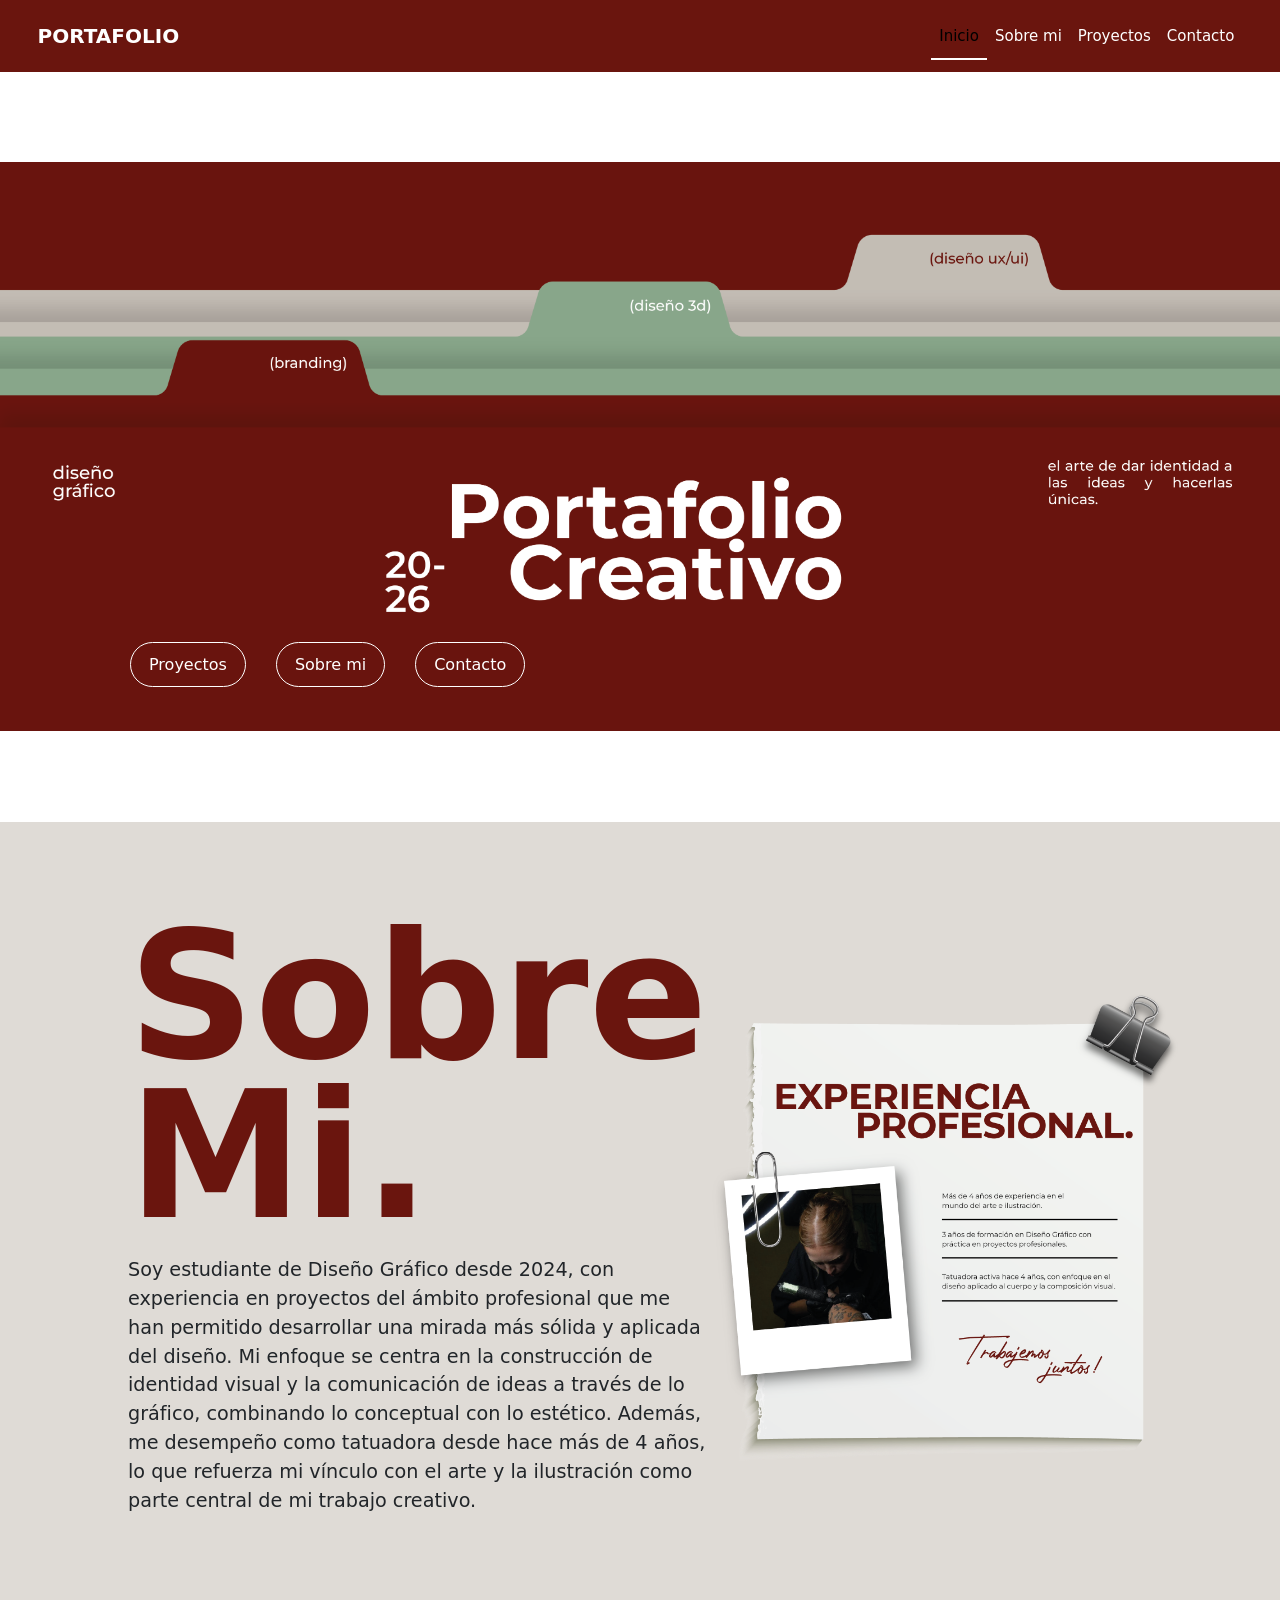
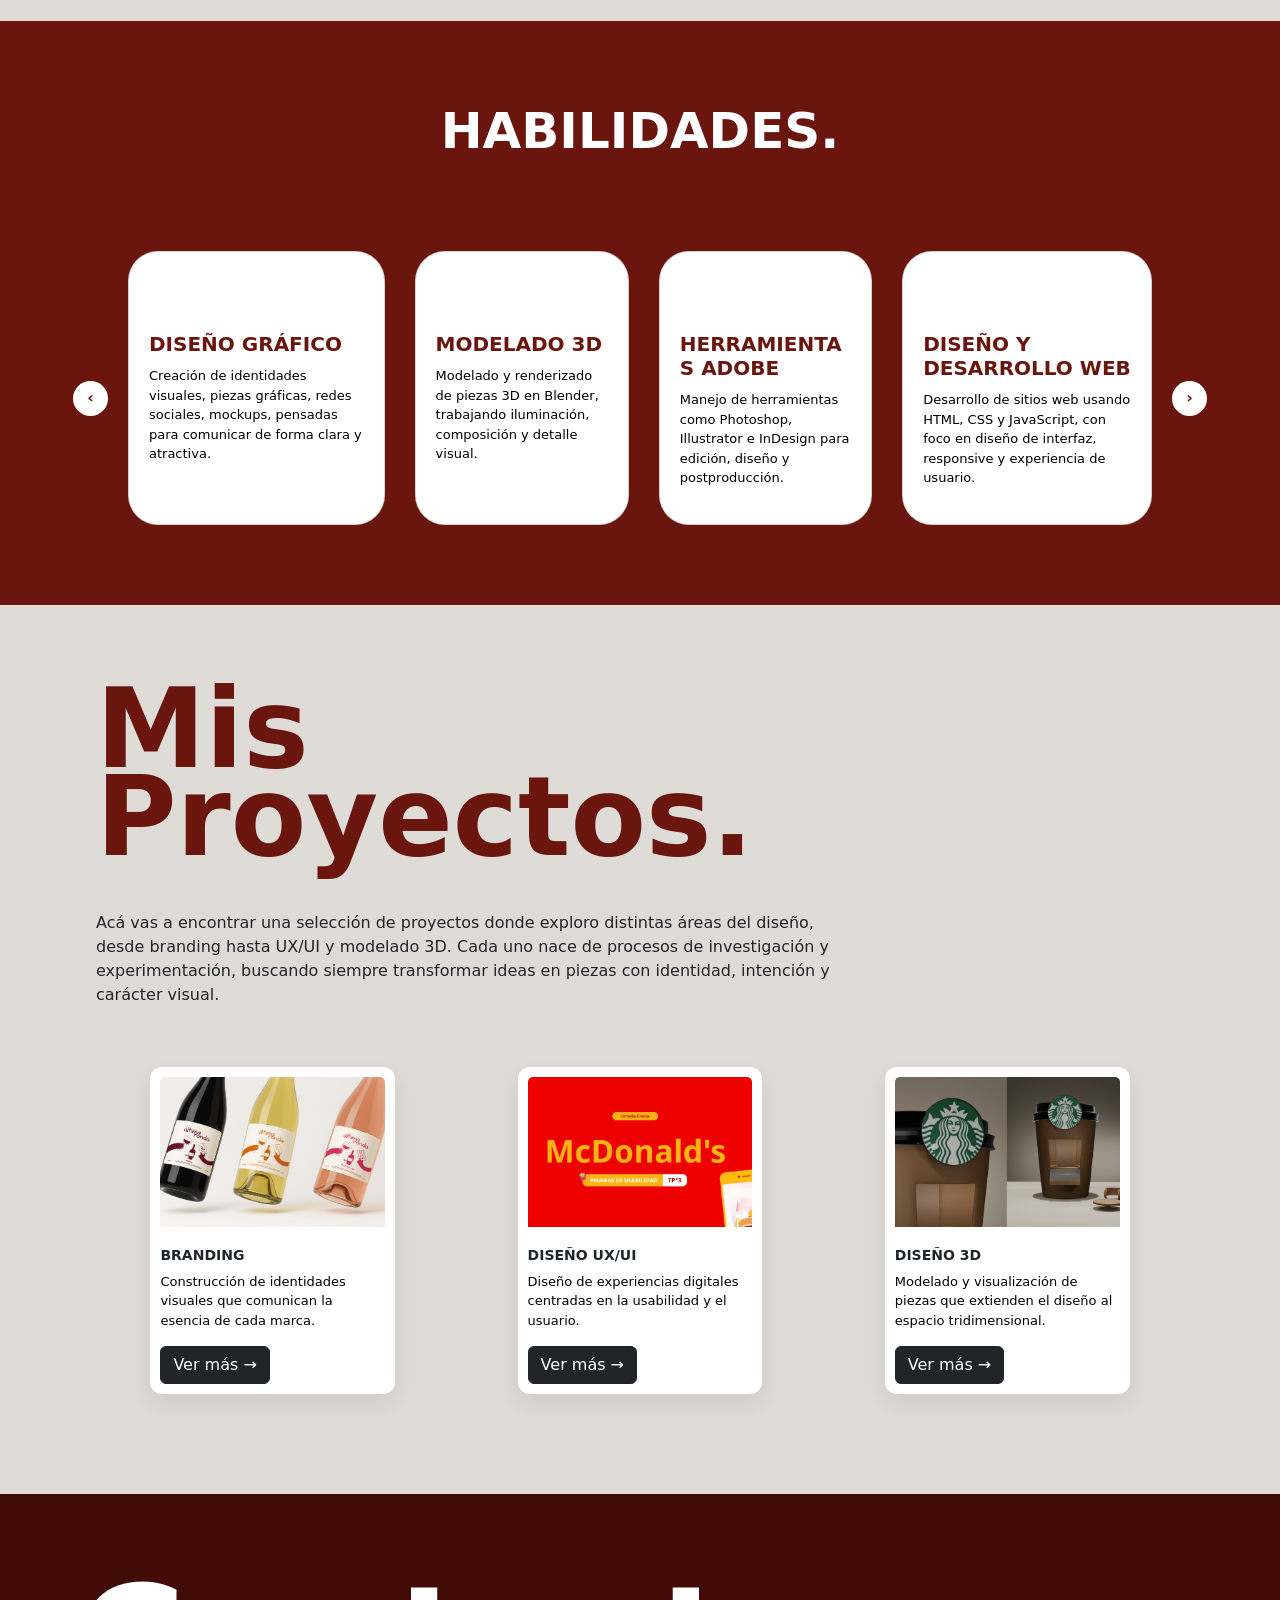
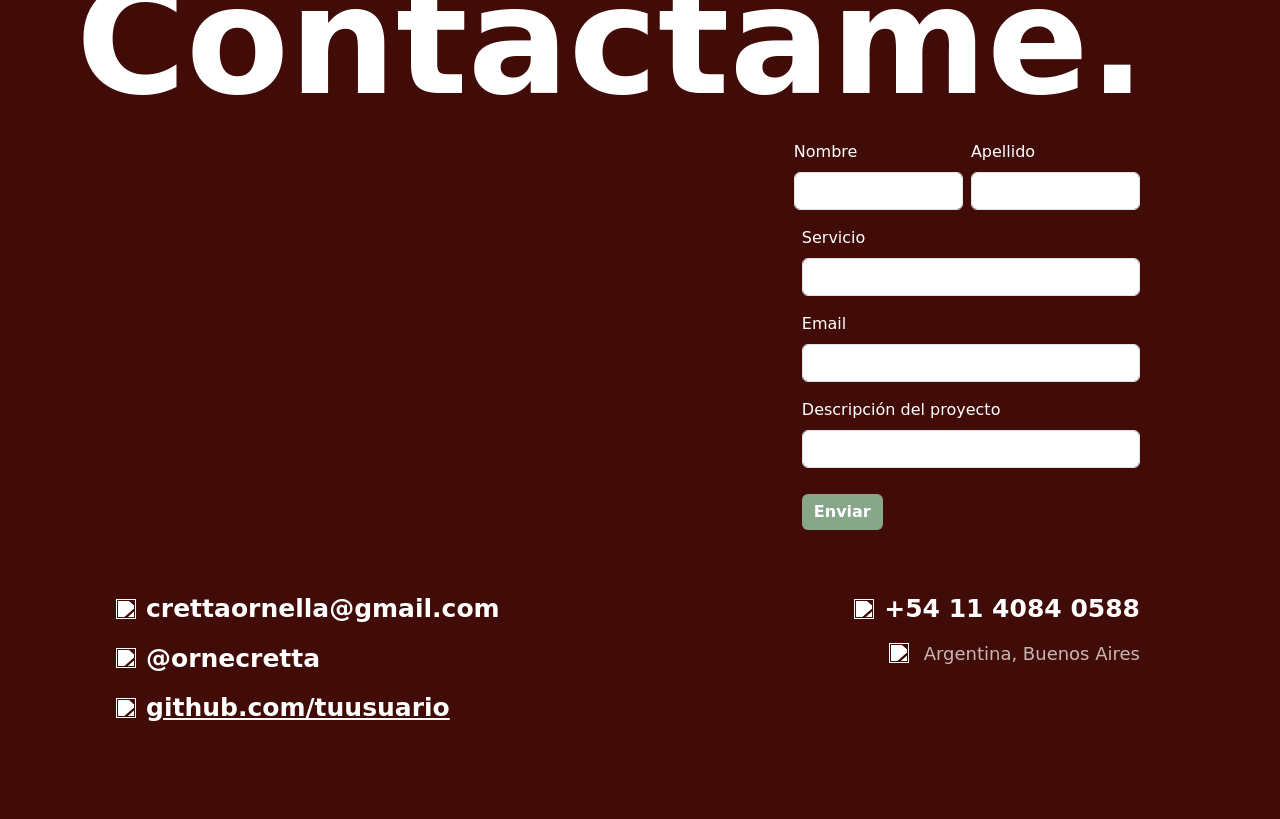
==== portafolio web/index.html @ 398d8da1 "Actualización final" ====
<!DOCTYPE html>
<html lang="es">
<head>
  <meta charset="UTF-8">
  <title>Mi Portafolio</title>
  <meta name="viewport" content="width=device-width, initial-scale=1">
  <link href="https://cdn.jsdelivr.net/npm/bootstrap@5.3.0/dist/css/bootstrap.min.css" rel="stylesheet">
  <link rel="stylesheet" href="stylesIndex.css">
  <link rel="preconnect" href="https://fonts.googleapis.com">
  <link rel="preconnect" href="https://fonts.gstatic.com" crossorigin>
  <link href="https://fonts.googleapis.com/css2?family=Staatliches&display=swap" rel="stylesheet">
</head>

<body>

<nav class="navbar navbar-expand-lg py-3">
  <div class="container-fluid">
    <a class="navbar-brand fw-bold text-white" href="#">PORTAFOLIO</a>

    <button class="navbar-toggler" type="button" data-bs-toggle="collapse" data-bs-target="#navbarMenu">
      <span class="navbar-toggler-icon"></span>
    </button>

    <div class="collapse navbar-collapse justify-content-end" id="navbarMenu">
      <div class="navbar-nav">
        <a class="nav-link active" href="#portada">Inicio</a>
        <a class="nav-link" href="#sobremi">Sobre mi</a>
        <a class="nav-link" href="#proyectos">Proyectos</a>
        <a class="nav-link" href="#contacto">Contacto</a>
      </div>
    </div>
  </div>
</nav>

<section id="portada" class="portada">

  <div class="contenido">
    <div class="botones">
      <a href="#proyectos">Proyectos</a>
      <a href="#sobremi">Sobre mi</a>
      <a href="#contacto">Contacto</a>
    </div>
  </div>

  </section>

<section id="sobremi" class="sobremi">
  
  <div class="col-left">
    <h1 class="left-title">Sobre<br>Mi.</h1>
    <p class="left-text">
      Soy estudiante de Diseño Gráfico desde 2024, con experiencia en proyectos del ámbito profesional que me han permitido desarrollar una mirada más sólida y aplicada del diseño. Mi enfoque se centra en la construcción de identidad visual y la comunicación de ideas a través de lo gráfico, combinando lo conceptual con lo estético. Además, me desempeño como tatuadora desde hace más de 4 años, lo que refuerza mi vínculo con el arte y la ilustración como parte central de mi trabajo creativo.
    </p>
  </div>

  <div class="col-right">
    <div class="miimagen">
      <img src="imagenes/SOBREMI.png" alt="Experiencia Profesional">
    </div>
  </div>

</section>

<section class="habilidades">

  <h2 class="titulo">HABILIDADES.</h2>

  <div class="slider">

    <button class="flecha izquierda">‹</button>

    <div class="contenedor-cards">
      
      <div class="card">
        <div class="icono">
<svg xmlns="http://www.w3.org/2000/svg" width="16" height="16" fill="currentColor" class="bi bi-palette2" viewBox="0 0 16 16">
  <path d="M0 .5A.5.5 0 0 1 .5 0h5a.5.5 0 0 1 .5.5v5.277l4.147-4.131a.5.5 0 0 1 .707 0l3.535 3.536a.5.5 0 0 1 0 .708L10.261 10H15.5a.5.5 0 0 1 .5.5v5a.5.5 0 0 1-.5.5H3a3 3 0 0 1-2.121-.879A3 3 0 0 1 0 13.044m6-.21 7.328-7.3-2.829-2.828L6 7.188zM4.5 13a1.5 1.5 0 1 0-3 0 1.5 1.5 0 0 0 3 0M15 15v-4H9.258l-4.015 4zM0 .5v12.495zm0 12.495V13z"/>
</svg>
        </div>
        <h3>DISEÑO GRÁFICO</h3>
        <p>Creación de identidades visuales, piezas gráficas, redes sociales, mockups, pensadas para comunicar de forma clara y atractiva.</p>
      </div>

      <div class="card">
        <div class="icono">
            <svg xmlns="http://www.w3.org/2000/svg" width="16" height="16" fill="currentColor" class="bi bi-box" viewBox="0 0 16 16">
  <path d="M8.186 1.113a.5.5 0 0 0-.372 0L1.846 3.5 8 5.961 14.154 3.5zM15 4.239l-6.5 2.6v7.922l6.5-2.6V4.24zM7.5 14.762V6.838L1 4.239v7.923zM7.443.184a1.5 1.5 0 0 1 1.114 0l7.129 2.852A.5.5 0 0 1 16 3.5v8.662a1 1 0 0 1-.629.928l-7.185 2.874a.5.5 0 0 1-.372 0L.63 13.09a1 1 0 0 1-.63-.928V3.5a.5.5 0 0 1 .314-.464z"/>
</svg>
        </div>
        <h3>MODELADO 3D</h3>
        <p>Modelado y renderizado de piezas 3D en Blender, trabajando iluminación, composición y detalle visual.</p>
      </div>

      <div class="card">
        <div class="icono">
            <svg xmlns="http://www.w3.org/2000/svg" width="16" height="16" fill="currentColor" class="bi bi-crop" viewBox="0 0 16 16">
  <path d="M3.5.5A.5.5 0 0 1 4 1v13h13a.5.5 0 0 1 0 1h-2v2a.5.5 0 0 1-1 0v-2H3.5a.5.5 0 0 1-.5-.5V4H1a.5.5 0 0 1 0-1h2V1a.5.5 0 0 1 .5-.5m2.5 3a.5.5 0 0 1 .5-.5h8a.5.5 0 0 1 .5.5v8a.5.5 0 0 1-1 0V4H6.5a.5.5 0 0 1-.5-.5"/>
</svg>
        </div>
        <h3>HERRAMIENTAS ADOBE</h3>
        <p>Manejo de herramientas como Photoshop, Illustrator e InDesign para edición, diseño y postproducción.</p>
      </div>

      <div class="card">
        <div class="icono">
            <svg xmlns="http://www.w3.org/2000/svg" width="16" height="16" fill="currentColor" class="bi bi-code-slash" viewBox="0 0 16 16">
  <path d="M10.478 1.647a.5.5 0 1 0-.956-.294l-4 13a.5.5 0 0 0 .956.294zM4.854 4.146a.5.5 0 0 1 0 .708L1.707 8l3.147 3.146a.5.5 0 0 1-.708.708l-3.5-3.5a.5.5 0 0 1 0-.708l3.5-3.5a.5.5 0 0 1 .708 0m6.292 0a.5.5 0 0 0 0 .708L14.293 8l-3.147 3.146a.5.5 0 0 0 .708.708l3.5-3.5a.5.5 0 0 0 0-.708l-3.5-3.5a.5.5 0 0 0-.708 0"/>
</svg>
        </div>
        <h3>DISEÑO Y DESARROLLO WEB</h3>
        <p>Desarrollo de sitios web usando HTML, CSS y JavaScript, con foco en diseño de interfaz, responsive y experiencia de usuario.</p>
      </div>
    </div>
    <button class="flecha derecha">›</button>
  </div>

</section>

</section>

<section id="proyectos" class="proyectos">
      <div class="contenido-proyectos">
    
    <div class="intro">
      <h2>Mis<br>Proyectos.</h2>
      <p>Acá vas a encontrar una selección de proyectos donde exploro distintas áreas del diseño, desde branding hasta UX/UI y modelado 3D. Cada uno nace de procesos de investigación y experimentación, buscando siempre transformar ideas en piezas con identidad, intención y carácter visual.</p>
    </div>
    
<div class="cards-container">

  <div class="card proyecto-card">
    <img src="imagenes/branding.jpg" class="card-img-top" alt="branding">
    <div class="card-body">
      <h5 class="card-title">BRANDING</h5>
      <p>Construcción de identidades visuales que comunican la esencia de cada marca.</p>
      <button class="btn btn-dark" data-bs-toggle="modal" data-bs-target="#modalBranding">
        Ver más → </button>
    </div>
  </div>

  <div class="modal fade" id="modalBranding" tabindex="-1">
  <div class="modal-dialog modal-dialog-centered modal-dialog-scrollable">
    <div class="modal-content">
      <div class="modal-header">
        <h5 class="modal-title">BRANDING</h5>
        <button type="button" class="btn-close" data-bs-dismiss="modal"></button>
      </div>
      <div class="modal-body">
        <p><strong>Descripción:</strong> Es el proceso estratégico de construir la identidad y personalidad de una marca. Su objetivo es gestionar las percepciones y emociones del público para diferenciar un negocio, creando una conexión real que transforma un producto en una experiencia memorable y coherente en cada punto de contacto.</p>
        <p><strong>Contenidos:</strong></p>
        <ul>
          <li>Creación de identidades visuales</li>
          <li>Diseño de logotipos y marcas</li>
          <li>Selección de paleta de colores estratégica</li>
          <li>Desarrollo de sistemas visuales y manuales de marca</li>
          <li>Diseño de papelería y aplicaciones comerciales</li>
          <li>Creación de iconografía y elementos gráficos únicos</li>
          <li>Aplicación de marca en mockups y redes sociales</li>
        </ul>
        <p><strong>Mis trabajos:</strong></p>
        <p>Diseño de etiquetas para marca de vino</p>
        <p>Manual corporativo de la marca Netflix</p>
        <p>Desarrollo de identidad visual para un bar de música alternativa</p>
      </div>

      <div class="modal-footer">
         <a href="branding.html#seccionBranding" class="btn btn-dark">
    Ver proyectos
  </a>
        <button class="btn btn-secondary" data-bs-dismiss="modal">Cerrar</button>
      </div>
    </div>
  </div>
</div>

  <div class="card proyecto-card">
    <img src="imagenes/diseñouxui.jpg" class="card-img-top" alt="diseño ux/ui">
    <div class="card-body">
      <h5 class="card-title">DISEÑO UX/UI</h5>
      <p>Diseño de experiencias digitales centradas en la usabilidad y el usuario.</p>
      <button class="btn btn-dark" data-bs-toggle="modal" data-bs-target="#modalDiseñoUxUi">
        Ver más → </button>
    </div>
  </div>

  <div class="modal fade" id="modalDiseñoUxUi" tabindex="-1">
  <div class="modal-dialog modal-dialog-centered modal-dialog-scrollable">
    <div class="modal-content">
      <div class="modal-header">
        <h5 class="modal-title">DISEÑO UX/UI</h5>
        <button type="button" class="btn-close" data-bs-dismiss="modal"></button>
      </div>
      <div class="modal-body">
        <p><strong>Descripción:</strong> Es la disciplina enfocada en crear productos digitales que sean funcionales, intuitivos y visualmente atractivos. Mientras el UX (Experiencia de Usuario) busca optimizar la lógica y facilidad de uso para resolver necesidades del usuario, el UI (Interfaz de Usuario) se encarga de la estética y la interacción visual para que el recorrido sea agradable y coherente.</p>
        <p><strong>Contenidos:</strong></p>
        <ul>
          <li>Investigación de usuario (User Research)</li>
          <li>Arquitectura de información</li>
          <li>Wireframing y Prototipado</li>
          <li>Diseño de interfaz (UI)</li>
          <li>Usabilidad y Accesibilidad</li>
          <li>Pruebas de usuario</li>
          <li>Diseño Responsivo</li>
        </ul>
        <p><strong>Mis trabajos:</strong></p>
        <p>Actualización de la App de McDonald's: Intervención integral en el diseño UX/UI para optimizar la navegación, mejorar la experiencia de compra y renovar la estética visual de la interfaz.</p>
      </div>

      <div class="modal-footer">
         <a href="branding.html#seccionDiseñoUxUi" class="btn btn-dark">
    Ver proyectos
  </a>
        <button class="btn btn-secondary" data-bs-dismiss="modal">Cerrar</button>
      </div>

    </div>
  </div>
  </div>

  <div class="card proyecto-card">
    <img src="imagenes/diseño3d.jpg" class="card-img-top" alt="diseño 3d">
    <div class="card-body">
      <h5 class="card-title">DISEÑO 3D</h5>
      <p>Modelado y visualización de piezas que extienden el diseño al espacio tridimensional.</p>
      <button class="btn btn-dark" data-bs-toggle="modal" data-bs-target="#modalDiseño3D">
        Ver más → </button>
    </div>
  </div>

<div class="modal fade" id="modalDiseño3D" tabindex="-1">
  <div class="modal-dialog modal-dialog-centered modal-dialog-scrollable">
    <div class="modal-content">
      <div class="modal-header">
        <h5 class="modal-title">DISEÑO 3D</h5>
        <button type="button" class="btn-close" data-bs-dismiss="modal"></button>
      </div>
      <div class="modal-body">
        <p><strong>Descripción:</strong> Es la creación de objetos y entornos tridimensionales mediante software especializado. Esta disciplina permite proyectar productos y espacios con realismo, facilitando la comprensión de volúmenes, materiales e iluminación antes de su producción física, logrando un impacto visual de alto nivel.</p>
        <p><strong>Contenidos:</strong></p>
        <ul>
          <li>Modelado de objetos</li>
          <li>Texturizado y materiales</li>
          <li>Iluminación digital</li>
          <li>Renderizado</li>
          <li>Diseño de producto</li>
          <li>Visualización de stands y displays</li>
          <li>Análisis de marca aplicado</li>
        </ul>
        <p><strong>Mis trabajos:</strong></p>
        <p>Modelado y Display de Starbucks: Análisis integral de la identidad de marca para el modelado 3D de un producto emblemático y el diseño de su pieza de exhibición (display) para punto de venta.</p>
      </div>

      <div class="modal-footer">
         <a href="branding.html#seccionDiseño3d" class="btn btn-dark">
    Ver proyectos
  </a>
        <button class="btn btn-secondary" data-bs-dismiss="modal">Cerrar</button>
      </div>
    </div>
  </div>
  </div>
</section>

<section id="contacto" class="contacto">
  
    <div class="container">
    <div class="row">

    <div class="col-md-6">
      <h1 class="contactame">Contactame.</h1>
    </div>

    <div class="col-md-6">
      <form class="row g-3">

  <div class="col-md-6">
    <label for="inputNombre" class="form-label">Nombre</label>
    <input type="nombre" class="form-control" id="inputNombre">
  </div>

  <div class="col-md-6">
    <label for="inputApellido" class="form-label">Apellido</label>
    <input type="apellido" class="form-control" id="inputApellido">
  </div>

  <div class="col-12">
    <label for="inputServicio" class="form-label">Servicio</label>
    <input type="servicio" class="form-control" id="inputServicio">
  </div>

  <div class="col-12">
    <label for="inputEmail" class="form-label">Email</label>
    <input type="email" class="form-control" id="inputEmail">
  </div>
 
  <div class="col-12">
    <label for="inputDescripción" class="form-label">Descripción del proyecto</label>
    <input type="descripción" class="form-control" id="inputDescripción">
  </div>

  <div class="col-12">
    <button type="submit" class="btn btn-primary">Enviar</button>
  </div>

  </form>
  </div>
</div>

<div class="row contacto-info">

  <div class="col-md-6 info-izq">

    <div class="item">
      <img src="https://cdn.jsdelivr.net/npm/bootstrap-icons/icons/envelope.svg" class="icono">
      <span class="texto">crettaornella@gmail.com</span>
    </div>

    <div class="item">
      <img src="https://cdn.jsdelivr.net/npm/bootstrap-icons/icons/instagram.svg" class="icono">
      <span class="texto">@ornecretta</span>
    </div>

    <div class="item">
      <img src="https://cdn.jsdelivr.net/npm/bootstrap-icons/icons/github.svg" class="icono">
      <a href="github.com/tuusuario">github.com/tuusuario</a>
    </div>

  </div>

  <div class="col-md-6 info-der">

    <div class="item">
      <img src="https://cdn.jsdelivr.net/npm/bootstrap-icons/icons/phone.svg" class="icono">
      <span class="texto">+54 11 4084 0588</span>
    </div>

    <div class="item">
      <img src="https://cdn.jsdelivr.net/npm/bootstrap-icons/icons/geo-alt.svg" class="icono">
      <span class="chico">Argentina, Buenos Aires</span>
    </div>

  </div>

</div>

</div>

</section>


<script src="https://cdn.jsdelivr.net/npm/bootstrap@5.3.0/dist/js/bootstrap.bundle.min.js"></script>
</body>
</html>
---- portafolio web/stylesIndex.css ----
.staatliches-regular {
  font-family: "Staatliches", sans-serif;
  font-weight: 400;
  font-style: normal;
}

body {
  margin: 0;
  padding: 0;
}

.container-fluid {
    width: 96%;
    }

.navbar {
  background-color: #6a150e;
  margin-bottom: 0;
  border: none;
  position: relative;
  z-index: 1000;
}

.navbar .nav-link {
  color: rgb(255, 255, 255);
  text-decoration: none;
  position: relative;
  font-size: 15px;
}

.navbar .nav-link::after {
  content: "";
  position: absolute;
  left: 0;
  bottom: -5px;
  width: 0;
  height: 2px;
  background: rgb(255, 255, 255);
  transition: width 0.3s ease;
}

.navbar .nav-link:hover::after {
  width: 100%;
}

.navbar .nav-link.active::after {
  width: 100%;
}

.botones a {
  display: inline-block;
  padding: 10px 10px;
  border-radius: 25px;
  border: 1px solid rgb(255, 255, 255);
  text-decoration: none;
  color: rgb(255, 255, 255);
  display: inline-block;
  padding: 12px 18px;
  border-radius: 25px;
  border: 1px solid white;
  text-decoration: none;
  color: white;
  height: auto;
  line-height: normal;
}

.navbar-toggler {
  border: none;
}

.navbar-toggler:focus {
  box-shadow: none;
}

.navbar-toggler-icon {
  filter: invert(1);
}


@media (min-width: 320px) and (max-width: 768px) {
  .navbar-collapse {
    position: absolute;
    top: 100%;
    right: 15px;
    background-color: #6a150e;
    padding: 0.75rem 1rem;
    border-radius: 0.75rem;
    min-width: 10rem;
    z-index: 2000;
  }
}

.portada {
  background-image: url('imagenes/portada\ web_Mesa\ de\ trabajo\ 1_Mesa\ de\ trabajo\ 1.png');
  height: 750px;
  position: relative;
  width: 100%;
  background-repeat: no-repeat;
  background-position: center;
  background-size: 100% auto;
  background-repeat: no-repeat;
  margin-top: 0;
  margin-bottom: 0;
}

.portada img {
  width: 100%;
  height: auto;
  display: block;
}

@media (min-width: 1517px) and (max-width: 1600px) {
  .portada {
    background-size: cover;
    background-position: top center;
    height: 70vh;
  }

  .botones a {
    display: none;
  }
}

@media (min-width: 320px) and (max-width: 326px) {
  .portada {
    background-image: url("imagenes/portadawebCelular-02-02.png");
    background-size: cover;
    background-position: top center;
    height: 38vh;
  }

  .botones a {
    display: none;
  }
}

@media (min-width: 326px) and (max-width: 400px) {
  .portada {
    background-image: url("imagenes/portadawebCelular-02-02.png");
    background-size: cover;
    background-position: top center;
    height: 48vh;
  }

  .botones a {
    display: none;
  }
}

@media (min-width: 400px) and (max-width: 480px) {
  .portada {
    background-image: url("imagenes/portadawebCelular-02-02.png");
    background-size: cover;
    background-position: top center;
    height: 57vh;
  }

  .botones a {
    display: none;
  }
}

.contenido {
  position: absolute;
  bottom: 80px;
  left: 130px;
}

.botones {
  display: flex;
  gap: 30px;
  margin-top: -100px;
  align-items: center;
}

.sobremi {
  display: flex;
  justify-content: space-between;
  align-items: stretch; 
  padding-left: 10%;   
  padding-right: 0;    
  padding-top: 80px;
  padding-bottom: 70px;
  min-height: 80vh;
  background-color: #dfdbd6;
}


.col-left {
  flex: 1;
  display: flex;
  flex-direction: column;
  justify-content: space-between;
  padding-bottom: 20px;
}

.left-title {
  font-size: 11rem; 
  line-height: 0.9;
  font-weight: 800;
  margin-bottom: 20px;
  text-transform: none;
  padding-top: 3%;
  color: #6a150e;
}

.left-text {
  font-size: 1.2rem;
  line-height: 1.5;
  max-width: 600px;
}

.col-right {
  flex: 1;
  display: flex;
  justify-content: flex-end; 
  align-items: center;
  padding-right: 100px;
}

.miimagen img {
  max-width: 100%; 
  height: auto;
  display: block;
}

@media (min-width: 320px) and (max-width: 480px) {
  .sobremi {
    display: grid;
    grid-template-columns: 1fr 1fr; 
    grid-template-areas: 
      "titulo imagen"
      "texto texto";
    
    padding: 40px 20px; 
    min-height: auto;
    gap: 15px; 
    align-items: center; 
  }

  .col-left {
    display: contents; 
  }

  .left-title {
    grid-area: titulo;
    font-size: 4rem; 
    line-height: 1;
    margin: 0;
    color: #6a150e;
    text-align: left;
  }

  .col-right {
    grid-area: imagen;
    padding: 0;
    display: flex;
    justify-content: center;
  }

  .miimagen img {
    max-width: 100%;
    height: auto;
    border-radius: 8px; 
  }

  .left-text {
    grid-area: texto;
    font-size: 1rem;
    line-height: 1.5;
    margin-top: 10px;
    max-width: 100%; 
  }
  
  .botones {
    display: none;
  }
}

.habilidades {
  padding: 60px 0px;
  text-align: center;
  background-color: #6a150e;
}

.titulo {
  font-size: 50px;
  margin-bottom: 70px;
  color: #ffffff;
  padding: 20px 20px;
  font-weight: 800;
}

.slider {
  position: relative;
  width: 80%;
  margin: auto;
  display: flex;
  align-items: center;
}

.contenedor-cards {
  display: flex;
  gap: 30px;
  overflow: hidden;
}

.card {
  min-width: 200px;
  padding: 20px;
  text-align: left;
  background: #ffffff;
  border-radius: 30px;
  margin-bottom: 20px;
}

.card .icono {
  width: 30px;
  height: 40px;
  margin-bottom: 10px;
}

.card .icono svg {
  width: 100%;
  height: 100%;
  fill: #6a150e; 
}

.card h3 {
  margin: 10px 0;
  font-size: 20px;
  color: #6a150e;
  font-weight: 700;
}

.card p {
  font-size: 13px;
  color: #000000;
}

.flecha {
  position: absolute;
  background: #ffffff;
  border-radius: 40px;
  color: #6a150e;
  border: none;
  width: 35px;
  height: 35px;
  cursor: pointer;
  z-index: 10;
  font-weight: 600; 
}

.izquierda {
  left: -55px;
}

.derecha {
  right: -55px;
}

@media (min-width: 320px) and (max-width: 480px) {
  .habilidades {
    padding: 40px 35px; 
  }

  .titulo {
    font-size: 32px; 
    padding: 0 10px; 
    margin-bottom: 30px; 
    text-align: center;
    width: 100%; 
    box-sizing: border-box;
  }

  .contenedor-cards {
    display: grid;
    grid-template-columns: 1fr 1fr; 
    gap: 15px; 
  }

  .card {
    min-width: 0;
    padding: 15px 12px; 
    border-radius: 18px;
    text-align: center;
    display: flex;
    flex-direction: column;
    height: 100%; 
  }

  .card .icono {
    width: 22px;
    height: 28px;
    margin: 0 auto 10px auto;
  }

  .card h3 {
    font-size: 14px;
    margin-bottom: 5px;
    line-height: 1.2;
  }

  .card p {
    font-size: 11px;
    line-height: 1.3;
    color: #333; 
  }

  .flecha {
    display: none;
  }
}

.proyectos {
  background: #dfdbd6;
  padding: 80px 0;
}

.contenido-proyectos {
  width: 85%;
  margin: 0 auto;
}

.intro h2 {
  font-size: 110px;
  font-weight: 800;
  line-height: 0.8;
  color: #6a150e;
}

.intro p {
  max-width: 750px;
  margin-top: 50px;
}

.cards-container {
  width: 90%;
  margin: 60px auto 0 auto;
  display: flex;
  justify-content: space-between;
}

.proyecto-card {
  width: 25%;
  background: white;
  padding: 10px;
  border-radius: 12px;
  border: none;
  box-shadow: 0 8px 25px rgba(0, 0, 0, 0.08);
  transition: transform 0.3s ease, box-shadow 0.4s ease;

}

.proyecto-card:hover {
  transform: scale(1.2);
}

.card-img-top {
  width: 100%;
  height: 150px;
  object-fit: cover;
  background: #bbb; 
}

.card-body {
  padding: 10px 0 0 0; 
}

.card-title {
  font-size: 14px;
  font-weight: bold;
  margin-bottom: 8px;
  margin-top: 10px;
}

@media (min-width: 320px) and (max-width: 480px) {
  .proyectos {
    padding: 40px 0;
  }

  .contenido-proyectos {
    width: 85%; 
  }

  .intro h2 {
    font-size: 40px; 
    line-height: 1;
    text-align: left;
  }

  .intro p {
    font-size: 14px;
    margin-top: 15px;
    text-align: left;
  }

  .cards-container {
    width: 100%;
    margin-top: 30px;
    display: flex;
    flex-direction: column;
    align-items: center;
    gap: 20px;
  }

  .proyecto-card {
    width: 100%;
    max-width: 100%; 
  }

  .modal-dialog {
    max-width: 90% !important; 
    margin: 10px auto;
  }

  .modal-title {
    font-size: 18px;
    font-weight: 700;
  }

  .modal-body {
    font-size: 14px;
    padding: 15px;
    line-height: 1.5;
  }

  .modal-footer {
    padding: 10px;
    display: flex;
    flex-direction: column; 
    gap: 10px;
  }

  .modal-footer .btn {
    width: 100%; 
    margin: 0 !important;
  }
}

.contacto {
  background: #410c07;
  padding: 80px 0px;
}

.contacto .container {
  padding-left: 0;
  max-width: 80%;
}

.contacto form {
  width: 70%;      
  margin-top: 150px;
  margin-left: auto;
  color: white;
}

.contactame {
  font-size: 150px;
  font-weight: bold;
  line-height: 0.9;
  margin-left: -40px;
  color: white;
}

.btn-primary {
  background-color: #88a68a;
  border: none;
  margin-top: 10px;
  color: #ffffff;
  font-weight: 800;
}

.contacto-info {
  margin-top: 60px;
  color: white;
}

.item {
  display: flex;
  align-items: center;
  gap: 10px;
  margin-bottom: 12px;
}

.icono {
  width: 20px;
  height: 20px;
  filter: brightness(0) invert(1);
}

.texto {
  font-size: 25px;
  font-weight: bold;
}

.item a {
  color: rgb(255, 255, 255);              
  font-weight: bold;       
  font-size: 25px;         
  text-decoration: underline; 
}

.chico {
  font-size: 18px;
  font-weight: normal;
  margin-left: 5px;
  opacity: 0.7;
}

.info-der {
  text-align: right;
}

.info-der .item {
  justify-content: flex-end;
}

.contacto .col-md-6 {
  padding-left: 0;
}

@media (min-width: 320px) and (max-width: 480px) {
  .contacto {
    background: #410c07;
    padding: 40px 15px;
  }

  .contacto .container {
    max-width: 100%;
    padding: 0;
  }

  .contactame {
    font-size: 38px; 
    line-height: 1;
    margin-left: 3rem; 
    margin-bottom: 25px;
    text-align: left; 
  }

  .contacto form {
    width: 80%;
    margin: 0 auto;
  }

  .contacto form label {
    font-size: 12px;
    margin-bottom: 5px;
  }

  .contacto form input, 
  .contacto form textarea {
    font-size: 14px; 
    padding: 10px;
    margin-bottom: 12px;
  }

  .btn-primary {
    width: 100%;
    font-size: 14px;
    padding: 12px;
    font-weight: 700;
    text-transform: uppercase;
  }

  .contacto-info {
    margin-top: 40px;
    flex-direction: column;
    align-items: start;
    gap: 20px;
    text-align: left;
  }

  .contacto-info .col-md-6 {
    width: 100%; 
    padding: 0;
  }

  .item {
    justify-content: left;
    gap: 8px;
    margin-bottom: 12px;
    margin-left: 3rem;
  }

  .icono {
    width: 16px; 
    height: 16px;
  }

  .texto, .item a {
    font-size: 13px; 
  }

  .info-der {
    text-align: left;
  }

  .info-der .item {
    justify-content: left;
  }

  .chico {
    font-size: 11px;
    display: block;
    margin-top: 4px;
  }
}
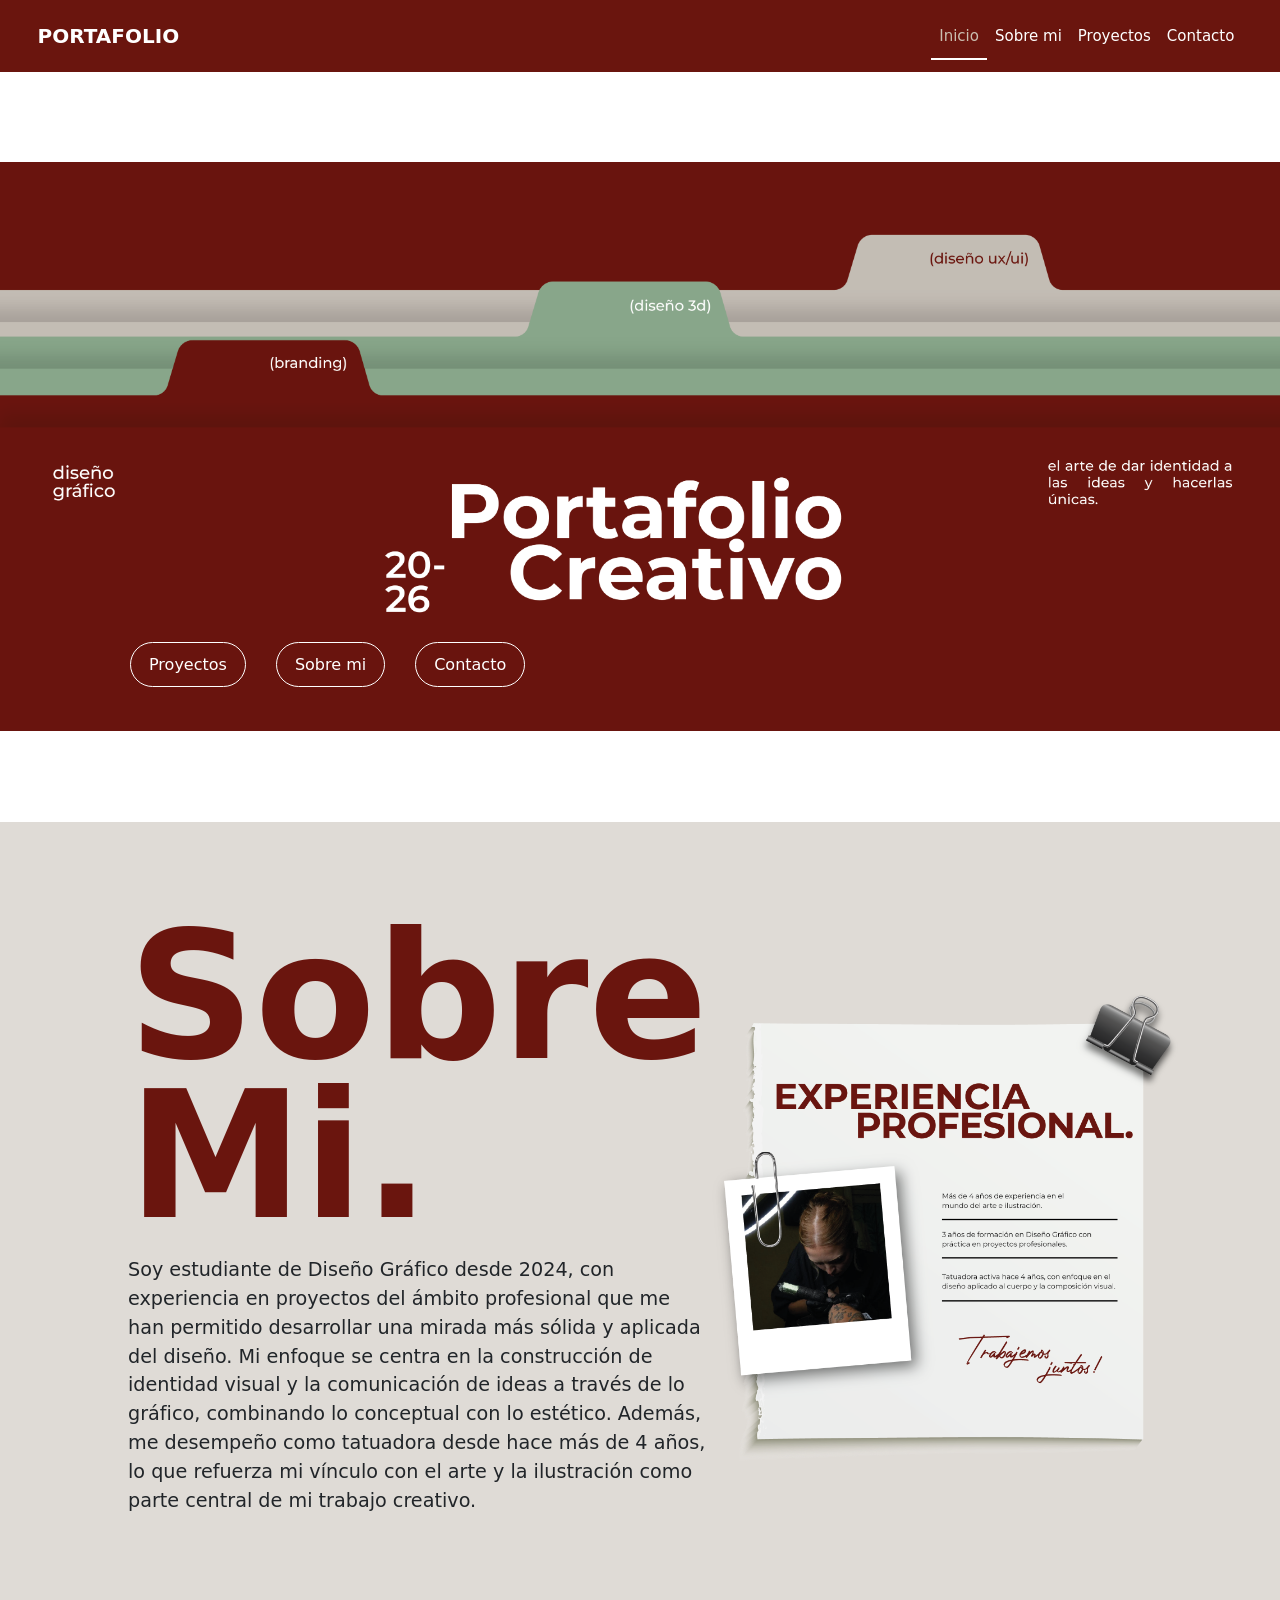
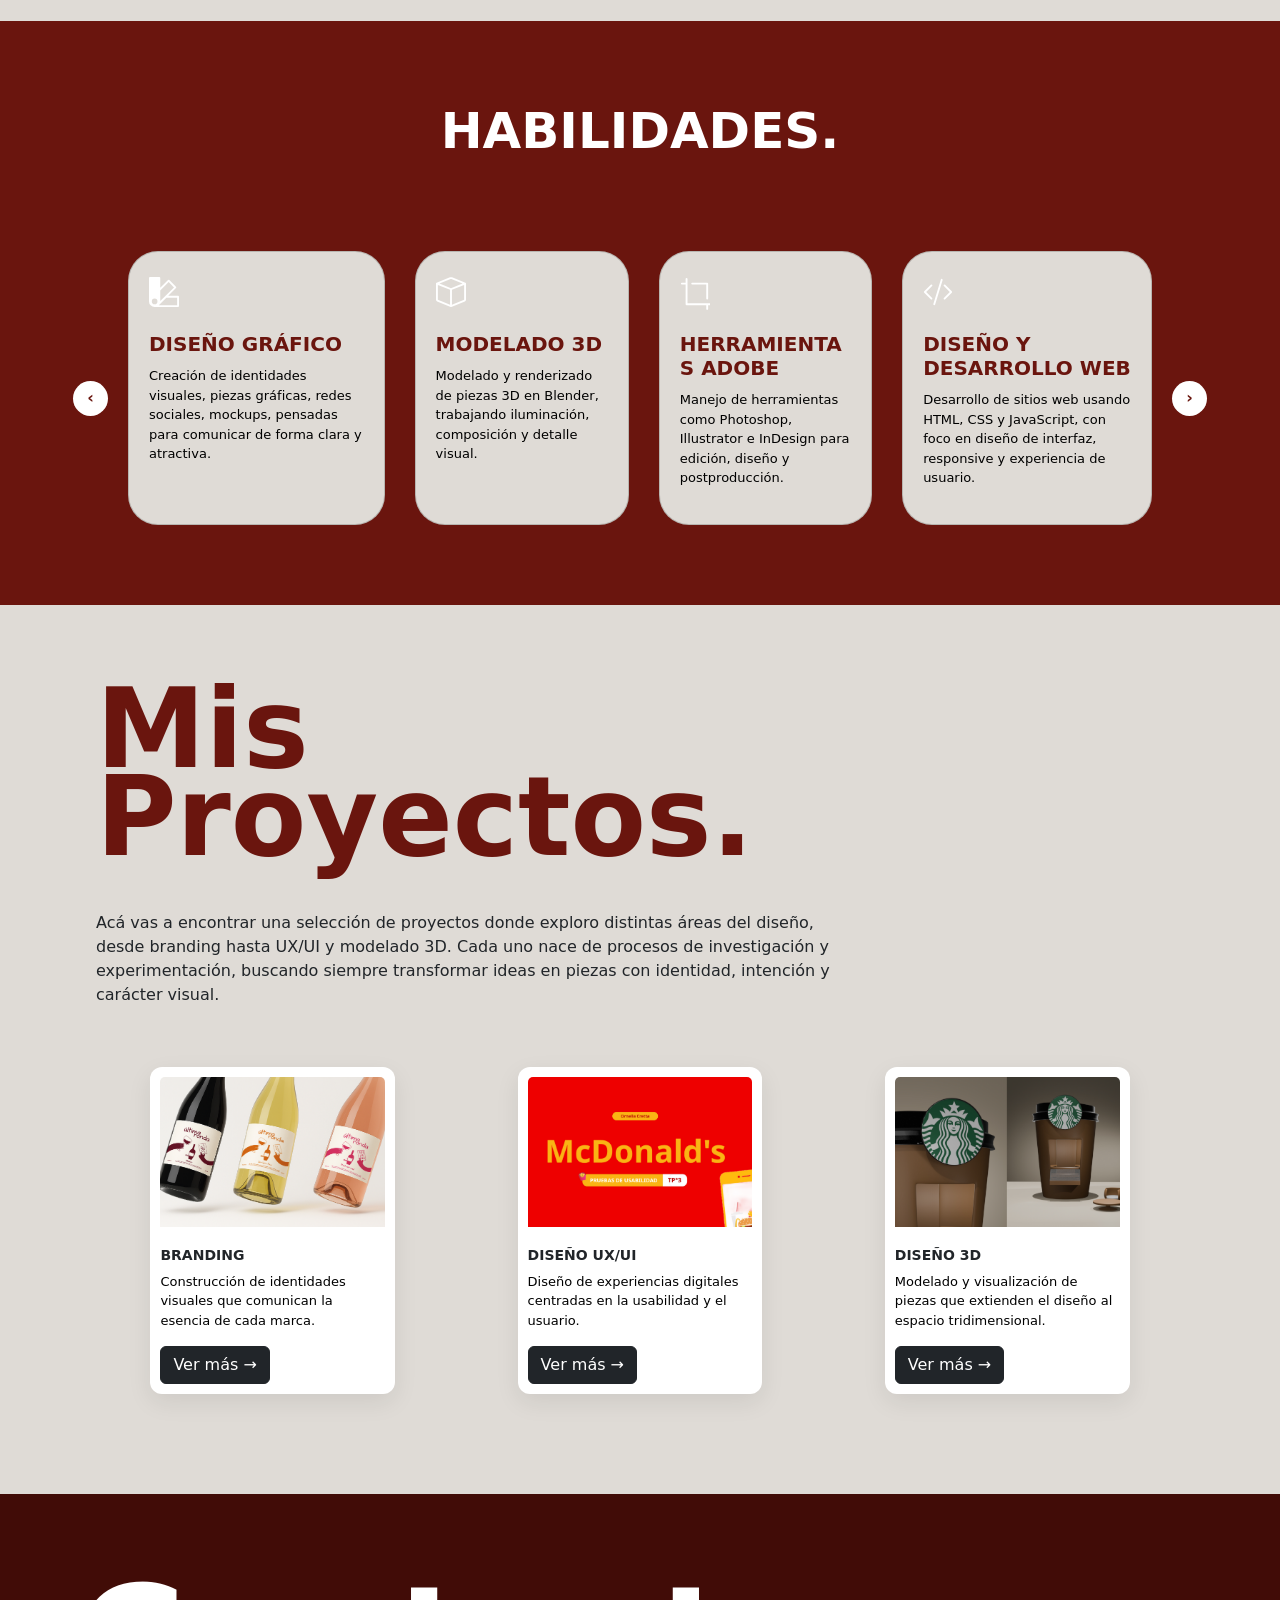
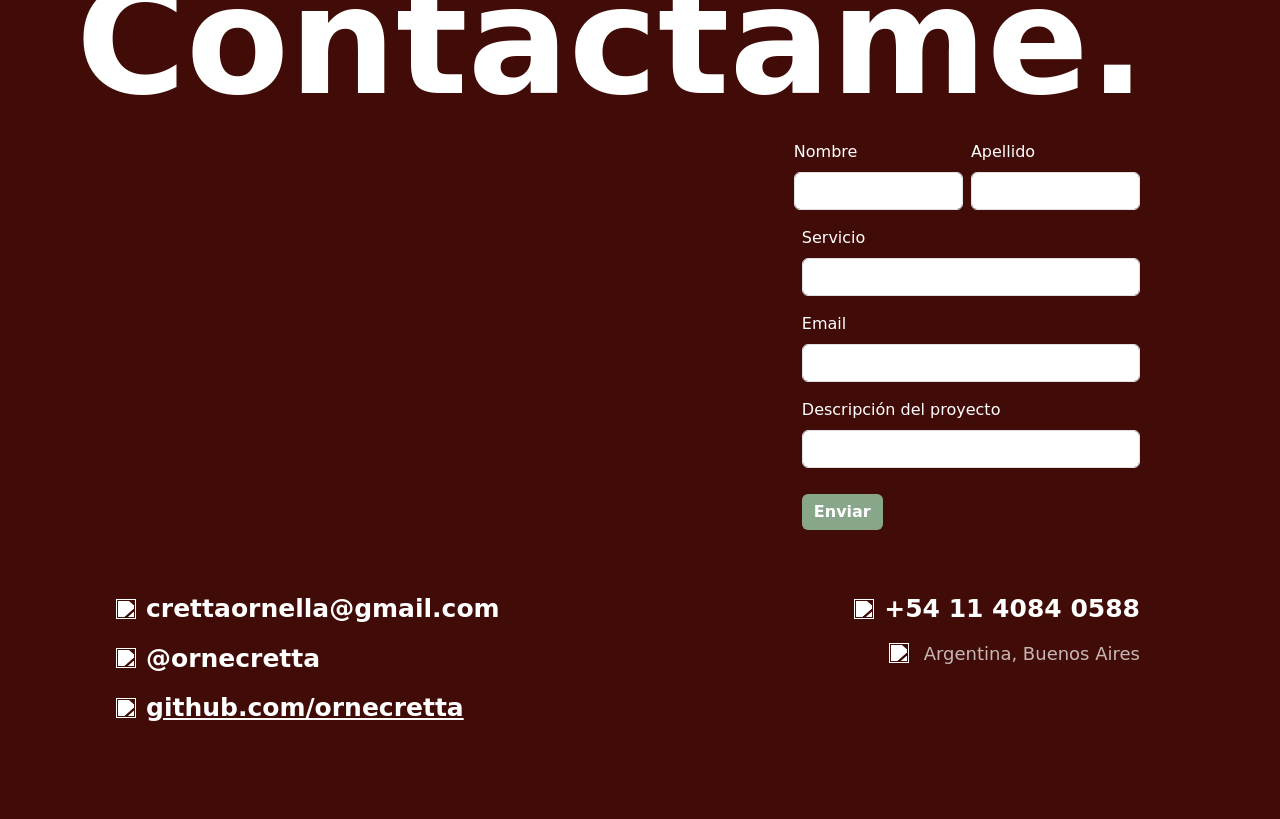
==== commit 72ee76b6: "Actualización FINAL TP1" ====
--- a/portafolio web/index.html
+++ b/portafolio web/index.html
@@ -73,7 +73,7 @@
       
       <div class="card">
         <div class="icono">
-<svg xmlns="http://www.w3.org/2000/svg" width="16" height="16" fill="currentColor" class="bi bi-palette2" viewBox="0 0 16 16">
+<svg xmlns="http://www.w3.org/2000/svg" width="16" height="16" fill="#6a150e" class="bi bi-palette2" viewBox="0 0 16 16">
   <path d="M0 .5A.5.5 0 0 1 .5 0h5a.5.5 0 0 1 .5.5v5.277l4.147-4.131a.5.5 0 0 1 .707 0l3.535 3.536a.5.5 0 0 1 0 .708L10.261 10H15.5a.5.5 0 0 1 .5.5v5a.5.5 0 0 1-.5.5H3a3 3 0 0 1-2.121-.879A3 3 0 0 1 0 13.044m6-.21 7.328-7.3-2.829-2.828L6 7.188zM4.5 13a1.5 1.5 0 1 0-3 0 1.5 1.5 0 0 0 3 0M15 15v-4H9.258l-4.015 4zM0 .5v12.495zm0 12.495V13z"/>
 </svg>
         </div>
@@ -113,9 +113,6 @@
     </div>
     <button class="flecha derecha">›</button>
   </div>
-
-</section>
-
 </section>
 
 <section id="proyectos" class="proyectos">
@@ -322,7 +319,7 @@
 
     <div class="item">
       <img src="https://cdn.jsdelivr.net/npm/bootstrap-icons/icons/github.svg" class="icono">
-      <a href="github.com/tuusuario">github.com/tuusuario</a>
+      <a href="https://github.com/ornecretta/Portfolio">github.com/ornecretta</a>
     </div>
 
   </div>
--- a/portafolio web/stylesIndex.css
+++ b/portafolio web/stylesIndex.css
@@ -37,6 +37,10 @@
   height: 2px;
   background: rgb(255, 255, 255);
   transition: width 0.3s ease;
+}
+
+.navbar .nav-link.active {
+  color: #cabdaf;
 }
 
 .navbar .nav-link:hover::after {
@@ -309,7 +313,7 @@
   min-width: 200px;
   padding: 20px;
   text-align: left;
-  background: #ffffff;
+  background: #dfdbd6;
   border-radius: 30px;
   margin-bottom: 20px;
 }
@@ -318,13 +322,17 @@
   width: 30px;
   height: 40px;
   margin-bottom: 10px;
+  color: #6a150e !important;
+  fill: #6a150e !important;
 }
 
 .card .icono svg {
   width: 100%;
-  height: 100%;
-  fill: #6a150e; 
-}
+  height: 100%; 
+  color: #6a150e !important;
+  fill: #6a150e !important;
+}
+
 
 .card h3 {
   margin: 10px 0;
